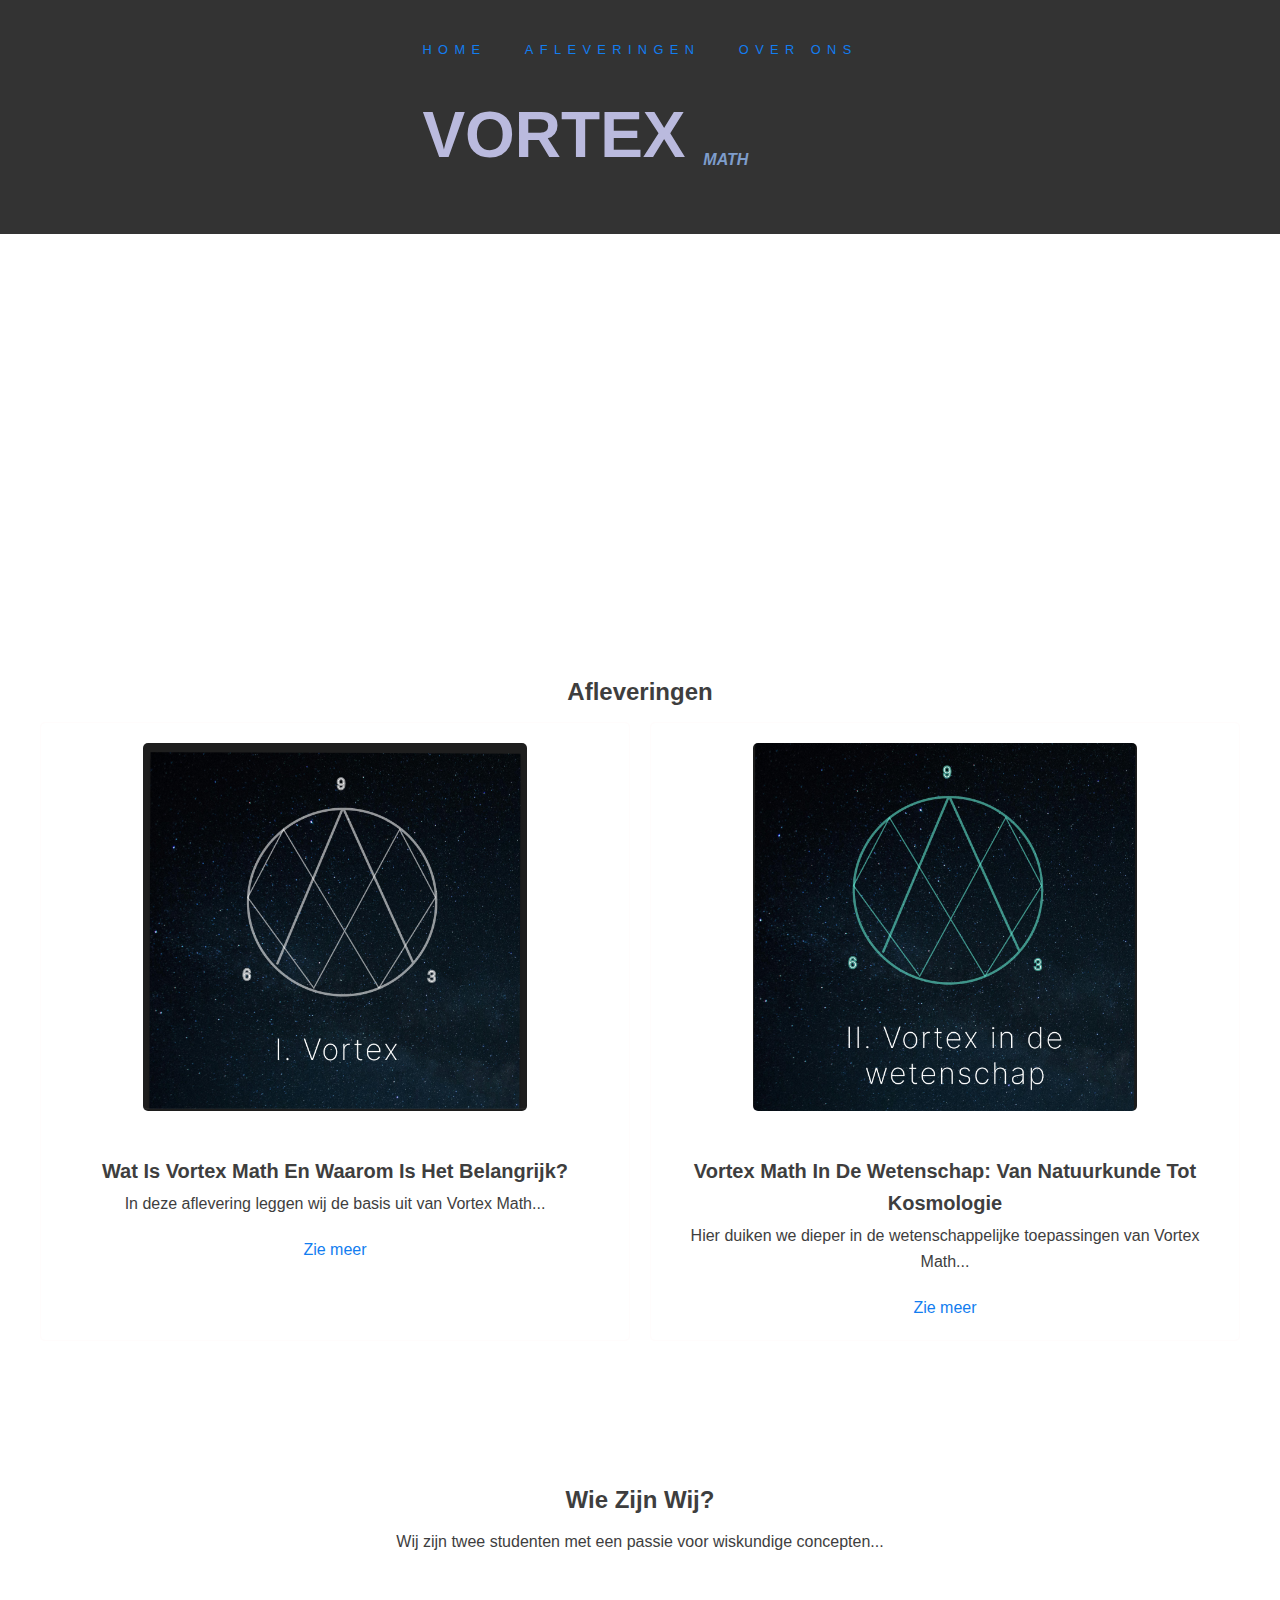
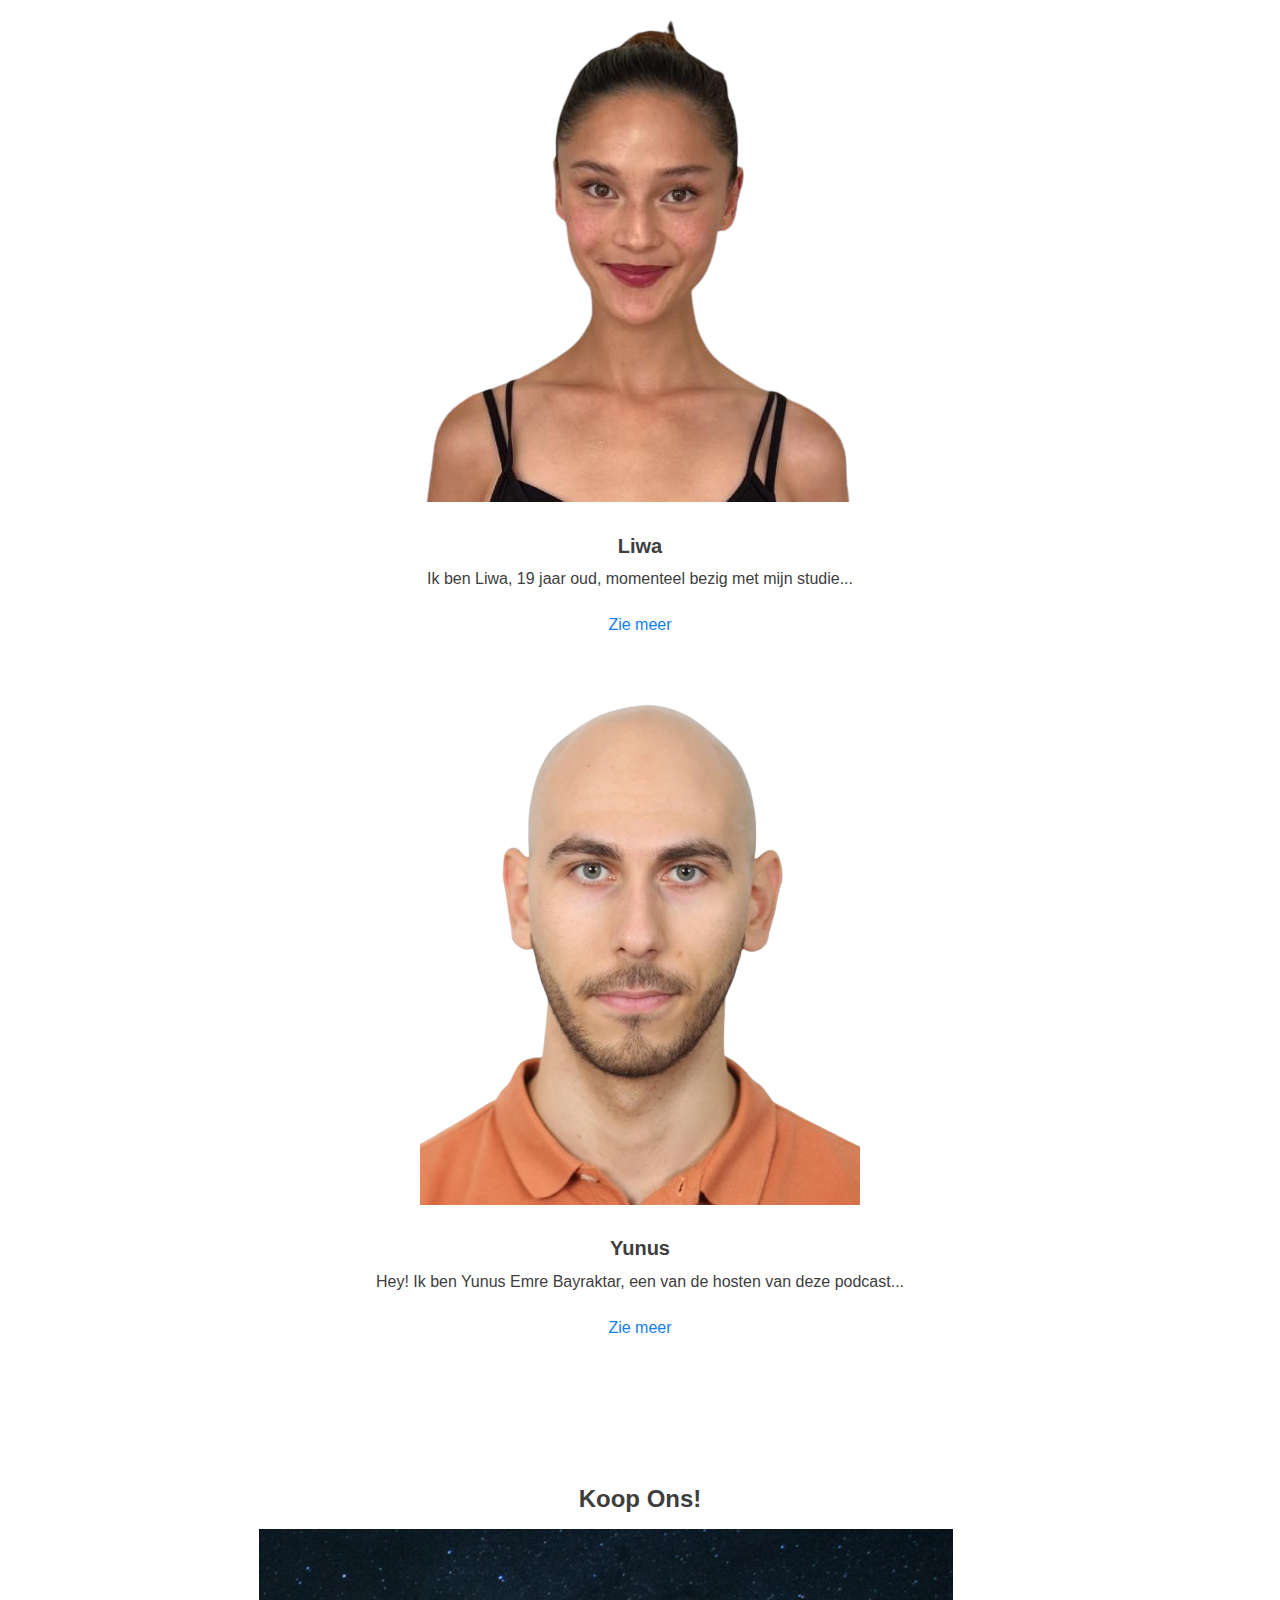
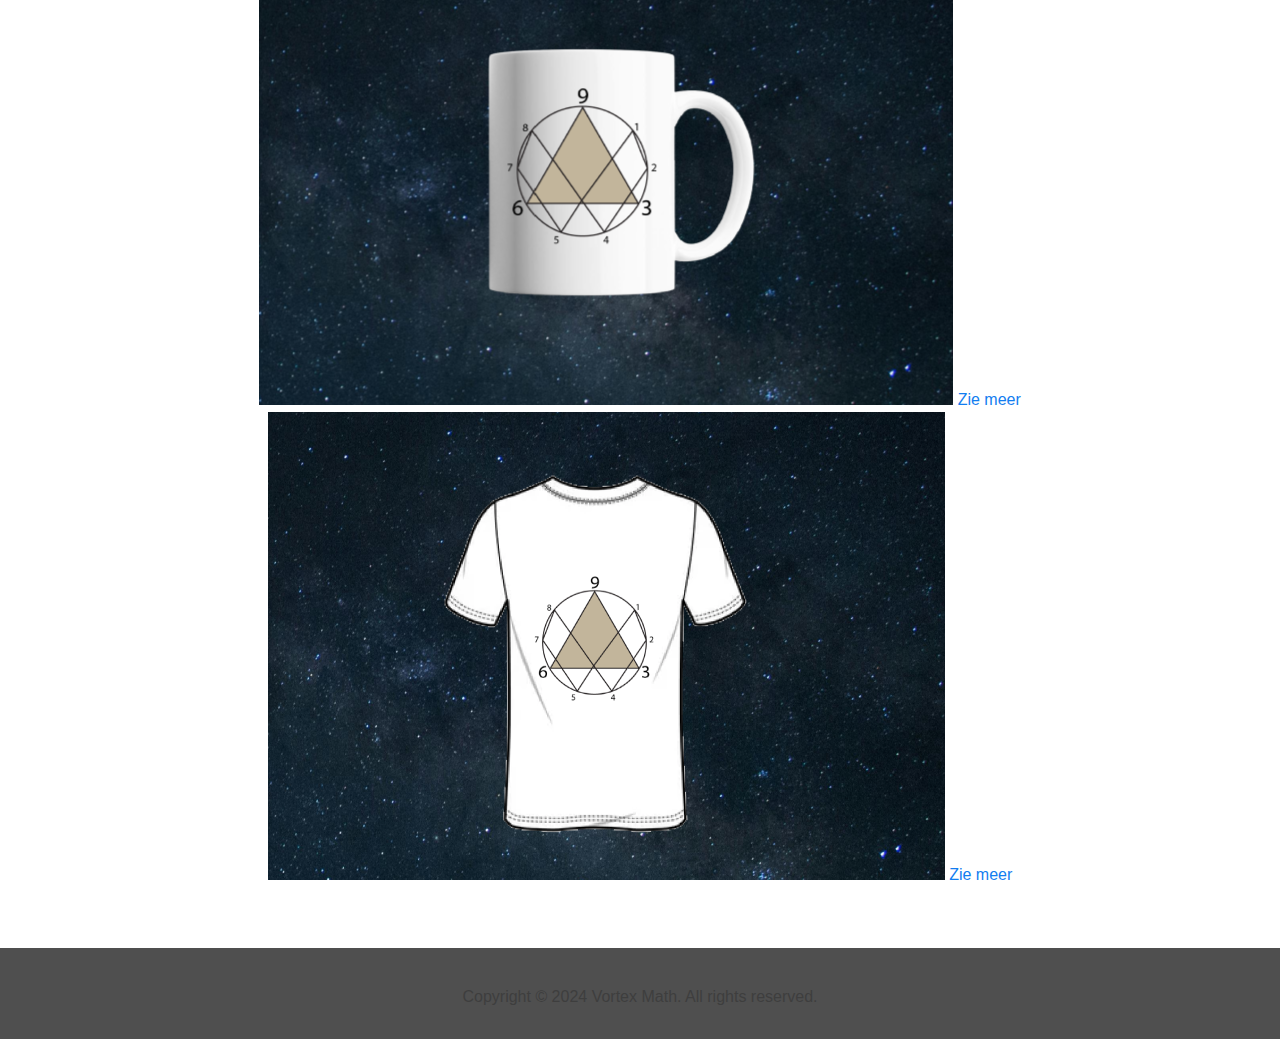
==== index.html @ bd21644d "Initial Commit" ====
<!DOCTYPE html>
<html lang="en">
<head>
    <meta charset="UTF-8">
    <meta name="viewport" content="width=device-width, initial-scale=1.0">
    <title>Vortex Math - Home</title>
    <link rel="stylesheet" href="index.css">
</head>
<!-- https://developer.mozilla.org/en-US/docs/Web/CSS-->
 <!-- https://youtu.be/l1mER1bV0N0?si=WfjI-XRAXn_07xAC-->
<body>
    <header>
        <div>
            <nav>
                <ul>
                    <li><a href="index.html">Home</a></li>
                    <li><a href="afleveringen.html">Afleveringen</a></li>
                    <li><a href="over-ons.html">Over Ons</a></li>
                </ul>
            </nav>
            <h1><span>vortex</span> <span>math</span></h1>
        </div>
    </header>

    <main>
        <section>
            <div class="container">
                <div class="video-container">
                    <iframe width="560" height="315" src="https://www.youtube.com/embed/0TLvRt1NYpI?si=aw3Y4EkOVxLt8DLW" title="YouTube video player" frameborder="0" allow="accelerometer; autoplay; clipboard-write; encrypted-media; gyroscope; picture-in-picture; web-share" referrerpolicy="strict-origin-when-cross-origin" allowfullscreen></iframe>
                </div>
                <h2>Afleveringen</h2>
                <div class="episode-list">
                    <div class="episode">
                        <img src="./img/epI.png" alt="aflevering 1">
                        <h3>Wat is Vortex Math en Waarom is het belangrijk?</h3>
                        <p>In deze aflevering leggen wij de basis uit van Vortex Math...</p>
                        <a href="#overlay1">Zie meer</a>
                    </div>
                    <div class="episode">
                        <img src="./img/epII.png" alt="aflevering 2">
                        <h3>Vortex Math in de Wetenschap: Van Natuurkunde tot Kosmologie</h3>
                        <p>Hier duiken we dieper in de wetenschappelijke toepassingen van Vortex Math...</p>
                        <a href="#overlay2">Zie meer</a>
                    </div>
                </div>
            </div>
        </section>

        <!-- Overlays with chatgpt -->
        <div id="overlay1" class="overlay">
            <div class="overlay-content">
                <a href="#" class="close">&times;</a>
                <img src="./img/epI.png" alt="Aflevering 1">
                <div class="overlay-text">
                    <h3>Wat is Vortex Math en Waarom is het belangrijk?</h3>
                    <p>In deze aflevering leggen wij de basis uit van Vortex Math. We nemen jullie mee door het getallensysteem van 1 tot 9, het terugkerende patroon, en de unieke eigenschappen van 3, 6 en 9. Wij vertellen ook waarom veel mensen geloven dat deze wiskunde de kern van het universum vertegenwoordigt en we kunnen het ook weerleggen om twee perspectieven in kaart te brengen</p>
                </div>
            </div>
        </div>

        <div id="overlay2" class="overlay">
            <div class="overlay-content">
                <a href="#" class="close">&times;</a>
                <img src="./img/epII.png" alt="Aflevering 2">
                <div class="overlay-text">
                    <h3>Vortex Math in de Wetenschap: Van Natuurkunde tot Kosmologie</h3>
                    <p>Hier duiken we dieper in de wetenschappelijke toepassingen van Vortex Math. Denk aan voorbeelden zoals energiestromen, het uitleggen van tornado's of zelfs de vorming van sterrenstelsels. Wij gaan uitleggen hoe deze wiskundige theorie overeenkomsten vertoont met natuurkundige en kosmologische concepten, zoals energiebehoud en geometrie van de ruimte.</p>
                </div>
            </div>
        </div>

        <section>
            <div class="container">
                <h2>Wie zijn wij?</h2>
                <p>Wij zijn twee studenten met een passie voor wiskundige concepten...</p>
                <div class="creators">
                    <div>
                        <img src="./img/liwa.png" alt="Liwa">
                        <h3>Liwa</h3>
                        <p>Ik ben Liwa, 19 jaar oud, momenteel bezig met mijn studie...</p>
                        <a href="over-ons.html">Zie meer</a>
                    </div>
                    <div>
                        <img src="./img/yunus.png" alt="Yunus">
                        <h3>Yunus</h3>
                        <p>Hey! Ik ben Yunus Emre Bayraktar, een van de hosten van deze podcast...</p>
                        <a href="over-ons.html">Zie meer</a>
                    </div>
                </div>
            </div>
        </section>

        <section>
            <div class="container">
                <h2>Koop ons!</h2>
                <div class="product-list">
                    <div class="product">
                        <img src="./img/mok.png" alt="Mok vortex print merchandise">
                        <a href="#overlayProduct1">Zie meer</a>
                    </div>
                    <div class="product">
                        <img src="./img/T-shirt.png" alt="T shirt vortex print merchandise">
                        <a href="#overlayProduct2">Zie meer</a>
                    </div>
                </div>
            </div>
        </section>

        <div id="overlayProduct1" class="overlay">
            <div class="overlay-content">
                <a href="#" class="close">&times;</a>
                <div class="image-scroll">
                    <img src="./img/mug1.png" alt="Mok 1">
                    <img src="./img/mug2.png" alt="Mok 2">
                    <img src="./img/mug3.png" alt="Mok 3">
                    <img src="./img/mug4.png" alt="Mok 4">
                </div>
            </div>
        </div>

        <div id="overlayProduct2" class="overlay">
            <div class="overlay-content">
                <a href="#" class="close">&times;</a>
                <div class="image-scroll">
                    <img src="./img/shirt1.png" alt="Shirt 1">
                    <img src="./img/shirt2.png" alt="Shirt 2">
                    <img src="./img/shirt3.png" alt="Shirt 3">
                    <img src="./img/shirt4.png" alt="Shirt 4">
                </div>
            </div>
        </div>

        <footer>
            <div class="container">
                <p>Copyright &copy; 2024 Vortex Math. All rights reserved.</p>
            </div>
        </footer>
    </main>
</body>
</html>
---- index.css ----
body {
  font-family: 'Trebuchet MS', Arial, sans-serif;
  margin: 0;
  padding: 0;
  background-color: #4f4f4f;
  color: #3e3e3e;
  line-height: 1.6;
}

header div {
  max-width: 75rem; 
  margin: 0 auto;
  padding: 1.25rem; 
}

.container {
  max-width: 75rem; 
  margin: 0 auto;
  padding: 1.25rem; 
  text-align: center;
}

h1, h2, h3 {
  font-weight: bold;
  text-transform: capitalize;
}

h1 {
  text-transform: uppercase;
  font-size: 2.2rem; 
  margin-bottom: 0.5rem;
}

h1 span {
  color: #a7a8a9;
}

h2 {
  font-size: 1.5rem; 
  margin-bottom: 0.65rem; 
}

h3 {
  font-size: 1.25rem; 
  margin-bottom: 0.3rem; 
}

p {
  margin-bottom: 0.600rem; 
}

a {
  color: #127df0;
  text-decoration: none;
  transition: color 0.3s ease;
}

a:hover {
  color: #0057b3;
}

header {
  background-color: #333333; 
  padding: 1.25rem 0; 
  display: flex;
  align-items: flex-start;
}

nav {
  display: flex;
  justify-content: end;
  font-size: 0.8rem; 
  letter-spacing: 0.5em;
}

nav ul {
  list-style: none;
  margin: 0;
  padding: 0;
  display: flex;
  /*gap from chatgpt*/
  gap: 3em;
}

nav li {
  text-transform: uppercase;
}


 h1 span {
  color: #babade;
  font-size: 4rem;
}

header h1 span + span {
  color: #7e9dcb;
  font-size: 1rem; 
  font-style: italic;
  vertical-align: sub; 
  margin-left: 0.5em;
}

main > section {
  background-color: #fff;
  padding: 2.5rem 0; 
}

main > section h2 {
  margin-bottom: 0.625rem; 
}

main > section p {
  max-width: 50rem; 
  margin: 0 auto 1.25rem; 
}

.video-container {
  display: flex;
  width: 100%;
  justify-content: center;
  margin-bottom: 64px;
}

.episode-list {
  display: flex;
  flex-wrap: wrap;
  justify-content: center;
  gap: 1.25rem; 
}

.episode {
  flex: 1 0 20rem; 
  padding: 1.25rem; 
  border: 1px solid #fffcfc;
  border-radius: 5px;
  text-align: center;
}

.episode img {
  width: 70%;
  height: auto;
  border-radius: 5px;
  margin-bottom: 1rem;
}

.overlay {
  display: none;
  position: fixed;
  top: 0;
  left: 0;
  width: 100%;
  height: 100%;
  background: #120505;
  justify-content: center;
  align-items: center;
  z-index: 1000;
}

.overlay:target {
  display: flex;
}

.overlay-content {
  background: #fff;
  padding: 1.25rem; 
  border-radius: 8px;
  max-width: 50rem; 
  width: 70%;
  height: auto
  display flex;
}

.overlay-content img {
  max-width: 200px;
  margin-right: 1.25rem; 
}

.overlay-text {
  max-width: 540px;
}

.close {
  position: absolute;
  top: 1.25rem;}
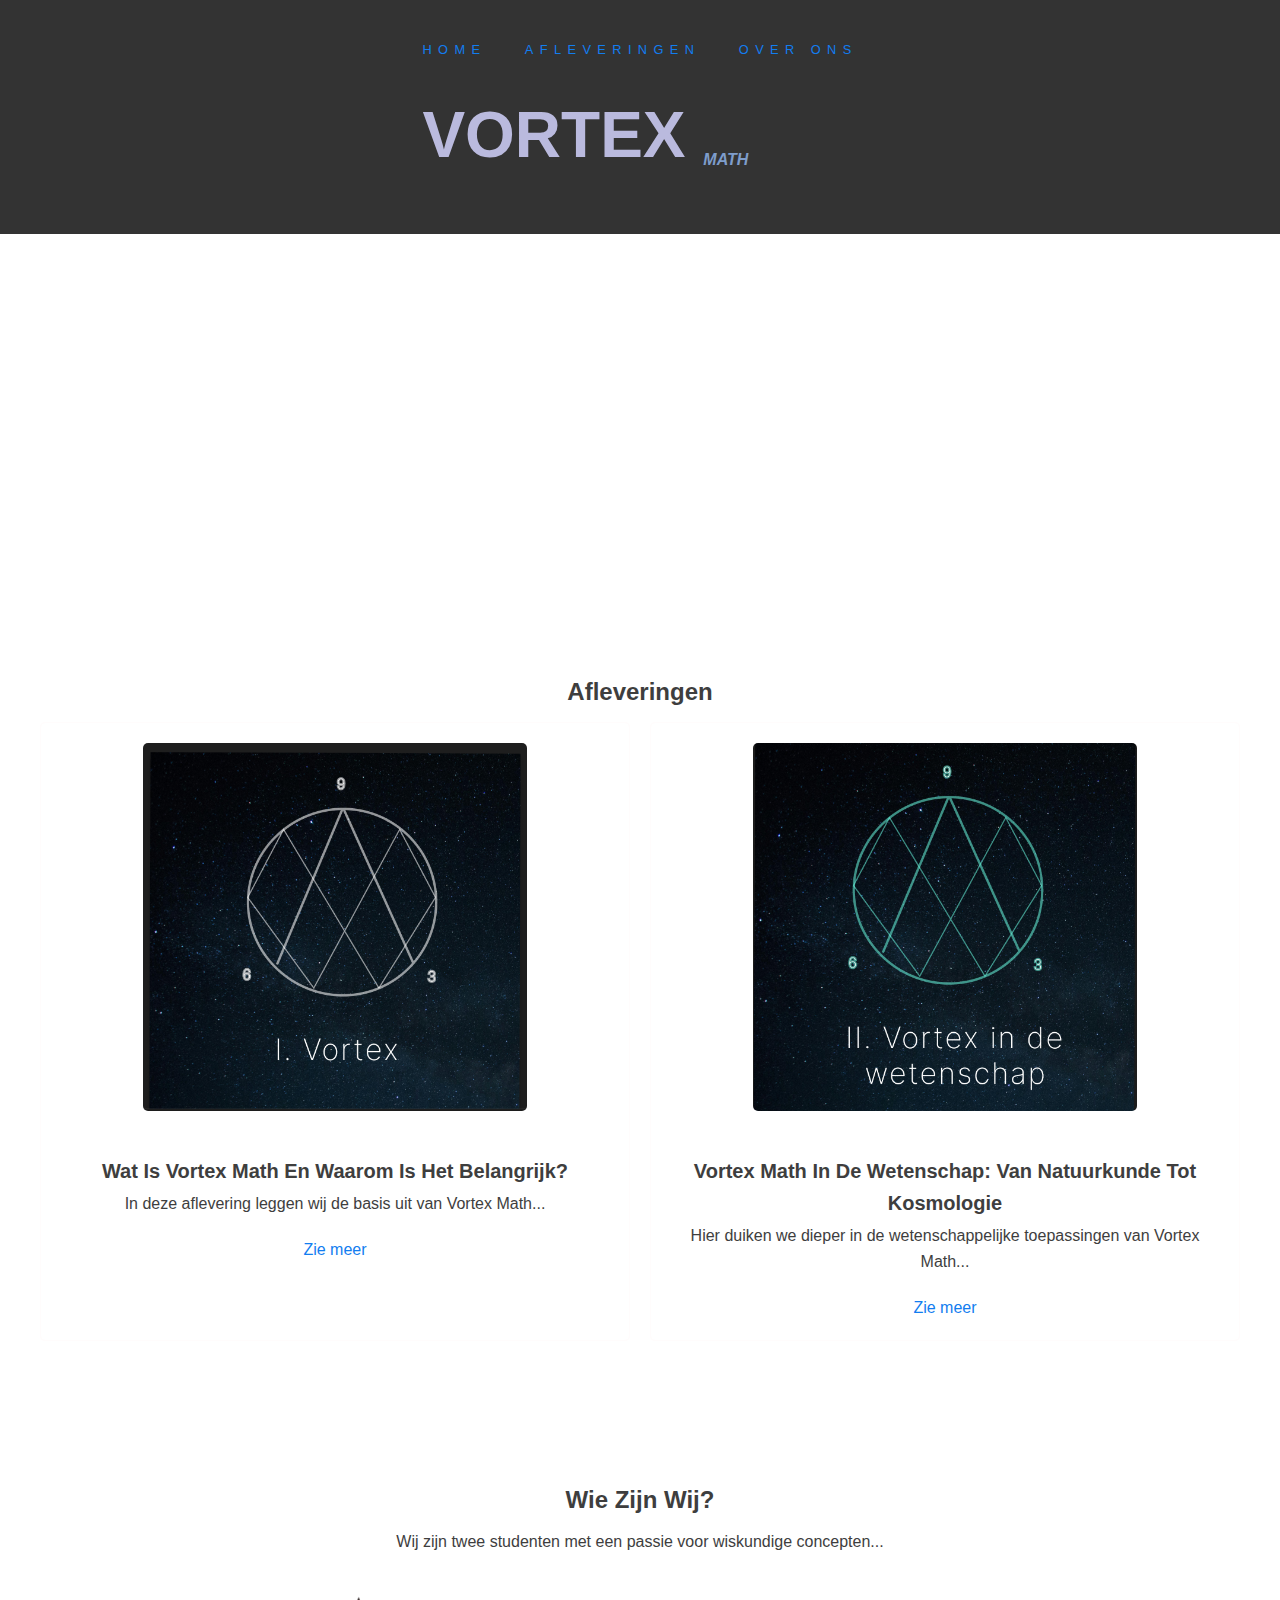
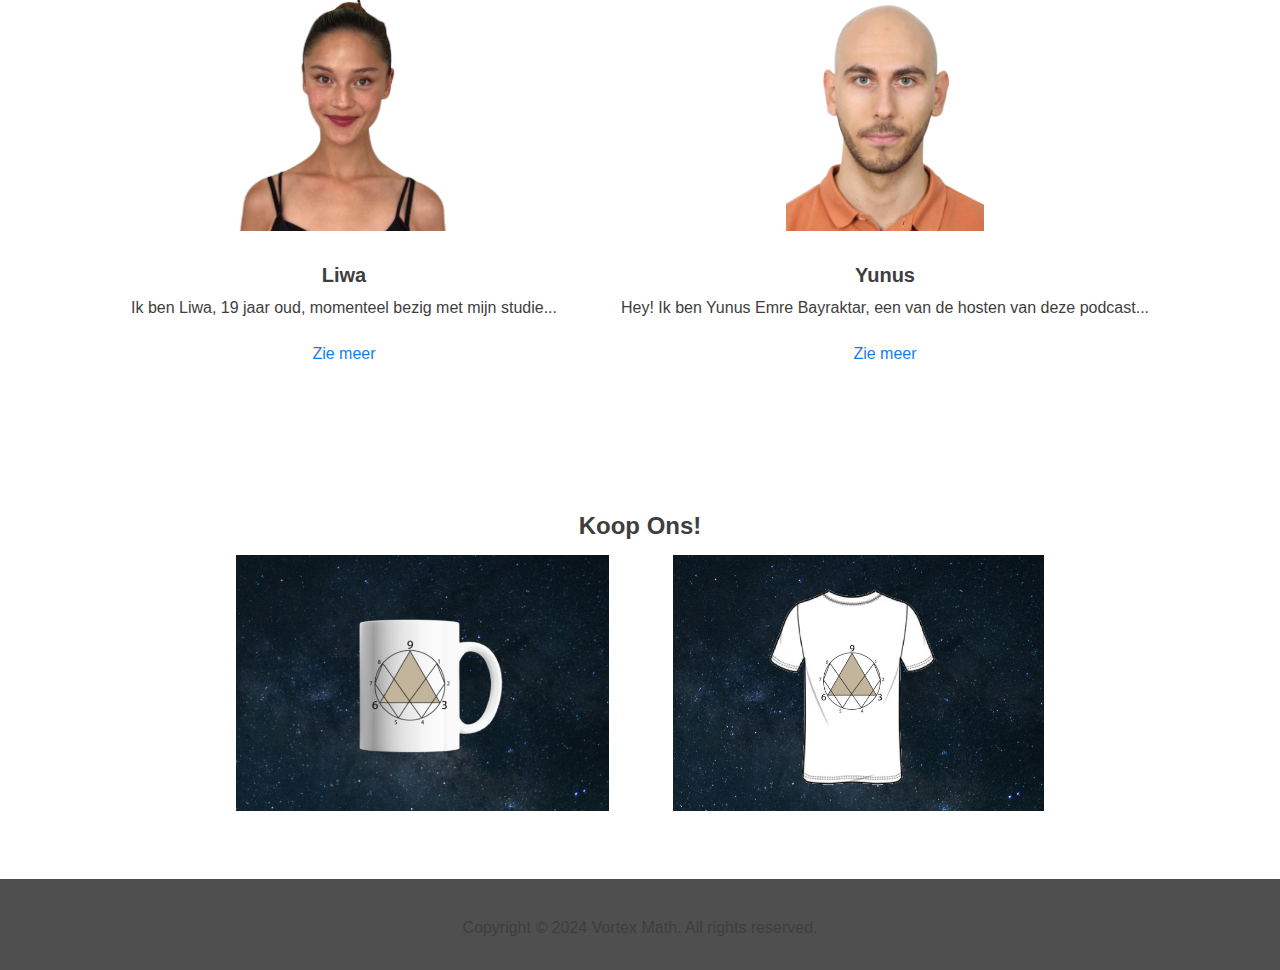
==== commit 33e0228c: "Changed layout landing page" ====
--- a/index.html
+++ b/index.html
@@ -76,13 +76,13 @@
                 <p>Wij zijn twee studenten met een passie voor wiskundige concepten...</p>
                 <div class="creators">
                     <div>
-                        <img src="./img/liwa.png" alt="Liwa">
+                        <img src="./img/liwa.png" alt="Liwa" class="creator-image">
                         <h3>Liwa</h3>
                         <p>Ik ben Liwa, 19 jaar oud, momenteel bezig met mijn studie...</p>
                         <a href="over-ons.html">Zie meer</a>
                     </div>
                     <div>
-                        <img src="./img/yunus.png" alt="Yunus">
+                        <img src="./img/yunus.png" alt="Yunus" class="creator-image">
                         <h3>Yunus</h3>
                         <p>Hey! Ik ben Yunus Emre Bayraktar, een van de hosten van deze podcast...</p>
                         <a href="over-ons.html">Zie meer</a>
@@ -94,14 +94,17 @@
         <section>
             <div class="container">
                 <h2>Koop ons!</h2>
-                <div class="product-list">
+                <div class="product-container">
                     <div class="product">
-                        <img src="./img/mok.png" alt="Mok vortex print merchandise">
-                        <a href="#overlayProduct1">Zie meer</a>
+                        <a href="#overlayProduct1">
+                            <!-- Broer heeft laten zien dat een image in een link kan -->
+                            <img src="./img/mok.png" alt="Mok vortex print merchandise">
+                        </a>
                     </div>
                     <div class="product">
-                        <img src="./img/T-shirt.png" alt="T shirt vortex print merchandise">
-                        <a href="#overlayProduct2">Zie meer</a>
+                        <a href="#overlayProduct2">
+                            <img src="./img/T-shirt.png" alt="T shirt vortex print merchandise">
+                        </a>
                     </div>
                 </div>
             </div>
--- a/index.css
+++ b/index.css
@@ -168,8 +168,8 @@
   border-radius: 8px;
   max-width: 50rem; 
   width: 70%;
-  height: auto
-  display flex;
+  height: auto;
+  display: flex;
 }
 
 .overlay-content img {
@@ -185,4 +185,28 @@
   position: absolute;
   top: 1.25rem;}
 
-  +  
+.creators {
+  display: flex;
+  justify-content: center;
+  gap: 64px;
+}
+
+.creator-image {
+  height: 256px;
+}
+
+.product-container {
+  display: flex;
+  justify-content: center;
+  gap: 64px;
+}
+
+.product > a > img {
+  height: 256px;
+  opacity: 1;
+}
+
+.product > a > img:hover {
+  opacity: 0.9;
+}